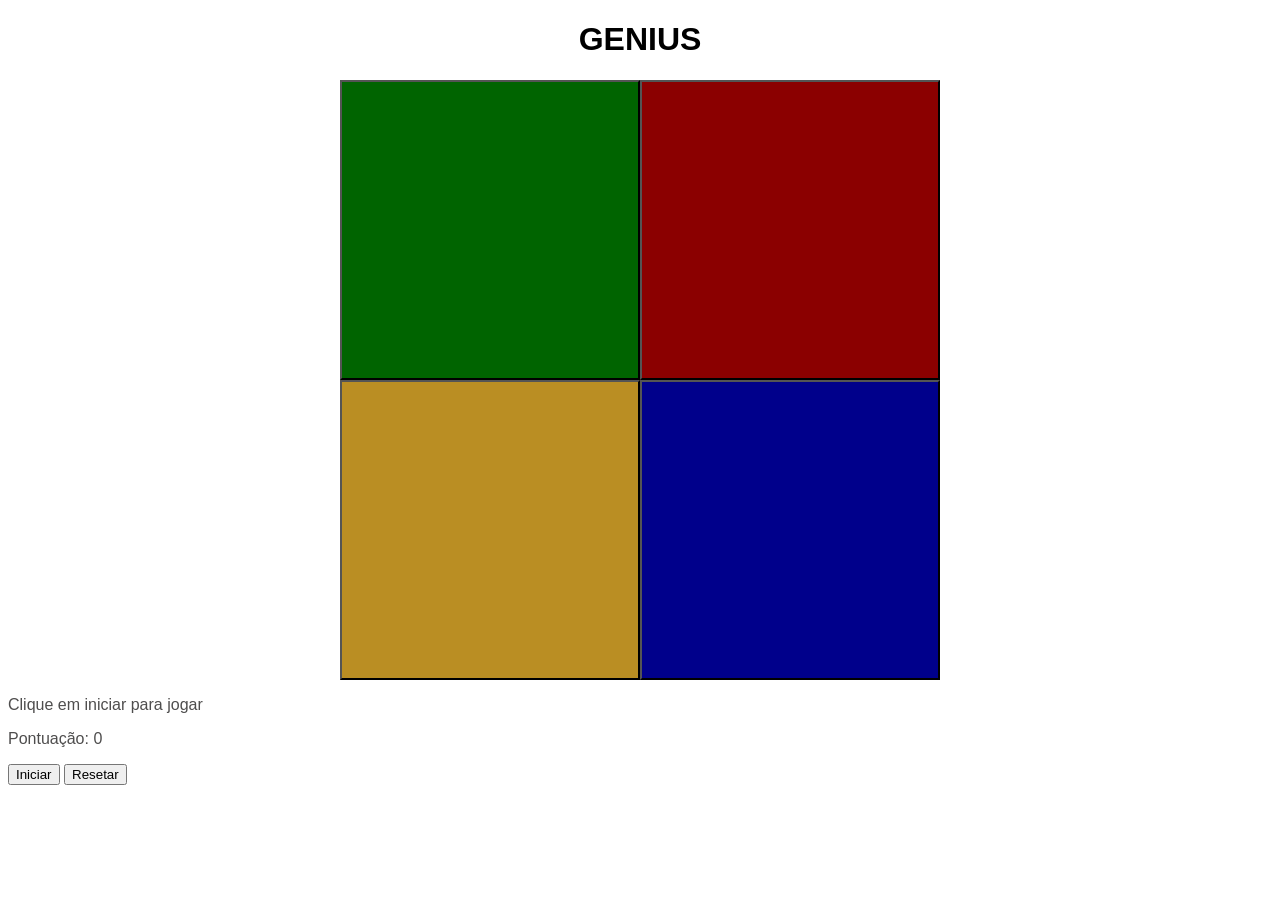
==== index.html @ 800a9b17 "Update Genius V1.0" ====
<!DOCTYPE html>
<html lang="pt-BR">
<head>
    <meta charset="UTF-8">
    <title>Jogo Genius</title>
    <link rel="stylesheet" href="style.css">
</head>

<body>

    <div class="container">

        <h1>GENIUS</h1>

        <!-- Área principal do jogo -->
        <div class="painel-jogo">

            <button class="cor cor-verde" data-cor="verde"></button>
            <button class="cor cor-vermelho" data-cor="vermelho"></button>
            <button class="cor cor-amarelo" data-cor="amarelo"></button>
            <button class="cor cor-azul" data-cor="azul"></button>

        </div>

        <!-- Status do jogo -->
        <p id="status">Clique em iniciar para jogar</p>

        <!-- Pontuação -->
        <p>Pontuação: <span id="pontuacao">0</span></p>
        <!-- Botões de controle -->
        <div class="acoes">

            <button id="btnIniciar">Iniciar</button>
            <button id="btnReset">Resetar</button>

        </div>

    </div>

    <script src="script.js"></script>

</body>
</html>
---- style.css ----
body{
    font-family: sans-serif;
    color:#131212bf;
}
h1{
    color: black;
    size: 20px;
    justify-content: center;
    display: flex;
}
.cor-verde{
    background-color: darkgreen;
    width: 300px;
    height: 300px;
}
.cor-vermelho{
    background-color: darkred;
    width: 300px;
    height: 300px;

}
.cor-azul{
    background-color: darkblue;
    width: 300px;
    height: 300px;

}
.cor-amarelo {
    background-color: #BA8E23;
    width: 300px;
    height: 300px;

}
.painel-jogo{
    display: grid;
 grid-template-columns: 300px 300px;
 grid-template-rows: 300px 300px;
 justify-content: center;

}
.ativo {
    opacity: 0.5;
    transform: scale(0.95);
}
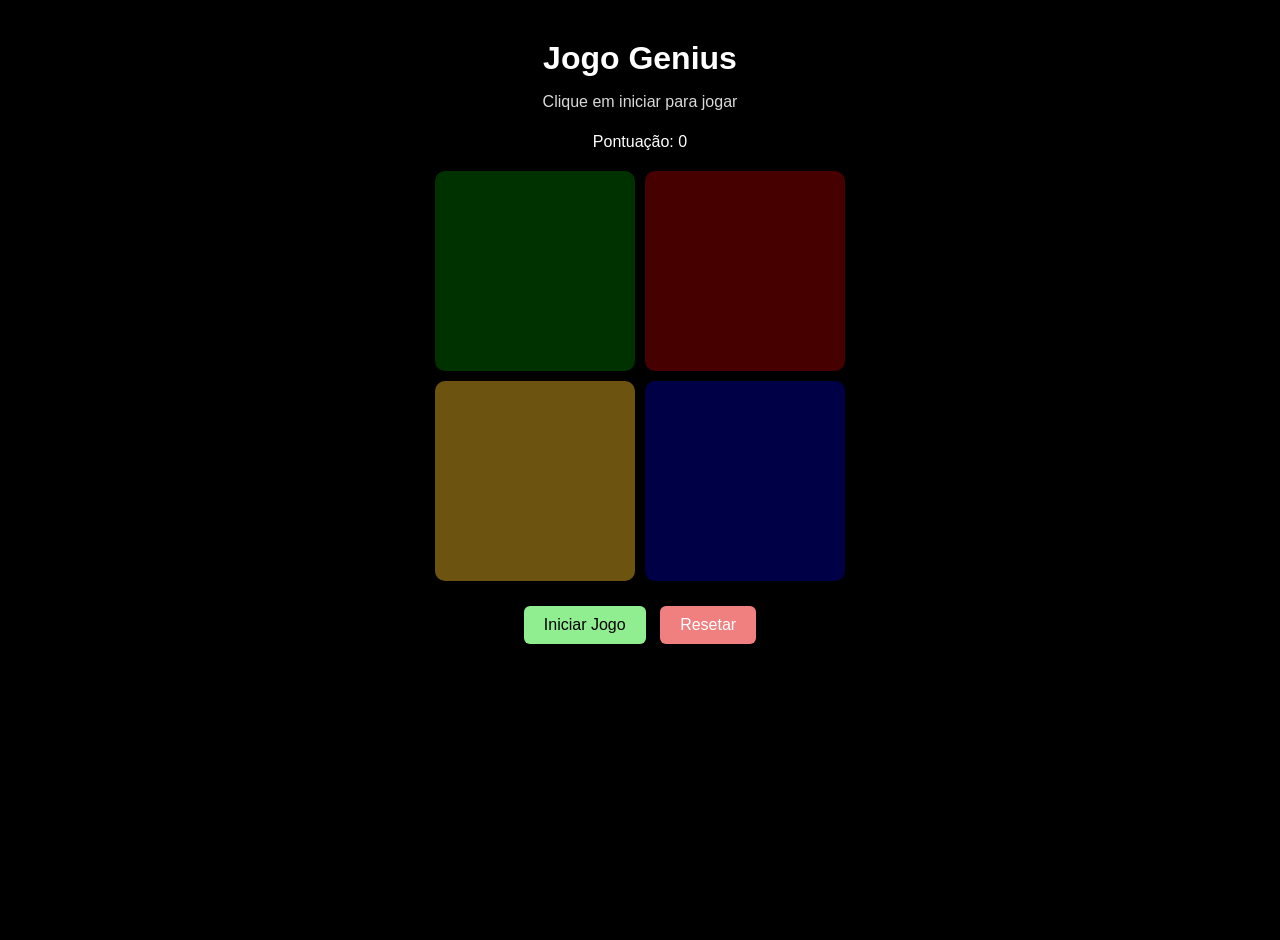
==== commit 95df9ac2: "Update Genius V1.1" ====
--- a/index.html
+++ b/index.html
@@ -1,43 +1,35 @@
 <!DOCTYPE html>
 <html lang="pt-BR">
 <head>
+    <!-- Configurações básicas da página -->
     <meta charset="UTF-8">
+    <meta name="viewport" content="width=device-width, initial-scale=1.0">
     <title>Jogo Genius</title>
     <link rel="stylesheet" href="style.css">
 </head>
+<body>
+    <!-- Estrutura principal visível do jogo -->
+    <div class="status">
+        <h1>Jogo Genius</h1>
+        <p id="status">Clique em iniciar para jogar</p>
+        <p>Pontuação: <span id="pontuacao">0</span></p>
 
-<body>
-
-    <div class="container">
-
-        <h1>GENIUS</h1>
-
-        <!-- Área principal do jogo -->
-        <div class="painel-jogo">
-
-            <button class="cor cor-verde" data-cor="verde"></button>
-            <button class="cor cor-vermelho" data-cor="vermelho"></button>
-            <button class="cor cor-amarelo" data-cor="amarelo"></button>
-            <button class="cor cor-azul" data-cor="azul"></button>
-
+        <!-- as quatro cores -->
+        <div class="quadrado">
+            <div class="cor verde" data-cor="verde"></div>
+            <div class="cor vermelho" data-cor="vermelho"></div>
+            <div class="cor amarelo" data-cor="amarelo"></div>
+            <div class="cor azul" data-cor="azul"></div>
         </div>
 
-        <!-- Status do jogo -->
-        <p id="status">Clique em iniciar para jogar</p>
-
-        <!-- Pontuação -->
-        <p>Pontuação: <span id="pontuacao">0</span></p>
         <!-- Botões de controle -->
-        <div class="acoes">
-
-            <button id="btnIniciar">Iniciar</button>
+        <div class="botao">
+            <button id="btnIniciar">Iniciar Jogo</button>
             <button id="btnReset">Resetar</button>
-
         </div>
-
     </div>
 
+    <!-- js -->
     <script src="script.js"></script>
-
 </body>
-</html>+</html>
--- a/style.css
+++ b/style.css
@@ -1,44 +1,108 @@
-body{
-    font-family: sans-serif;
-    color:#131212bf;
-}
-h1{
-    color: black;
-    size: 20px;
-    justify-content: center;
-    display: flex;
-}
-.cor-verde{
-    background-color: darkgreen;
-    width: 300px;
-    height: 300px;
-}
-.cor-vermelho{
-    background-color: darkred;
-    width: 300px;
-    height: 300px;
-
-}
-.cor-azul{
-    background-color: darkblue;
-    width: 300px;
-    height: 300px;
-
-}
-.cor-amarelo {
-    background-color: #BA8E23;
-    width: 300px;
-    height: 300px;
-
-}
-.painel-jogo{
-    display: grid;
- grid-template-columns: 300px 300px;
- grid-template-rows: 300px 300px;
- justify-content: center;
-
-}
-.ativo {
-    opacity: 0.5;
-    transform: scale(0.95);
-}+/* Estilo geral da página */
+body {
+    margin: 0;
+    min-height: 100vh;
+    background-color: black;
+    color: white;
+    font-family: Arial, Helvetica, sans-serif;
+    text-align: center;
+}
+
+/* Área principal com título, status e pontuação */
+.status {
+    margin-top: 40px;
+}
+
+h1 {
+    margin-bottom: 10px;
+}
+
+#status {
+    color: #d9d9d9;
+    min-height: 24px;
+    margin-bottom: 8px;
+}
+
+/* Grade onde ficam os quatro quadrados */
+.quadrado {
+    display: grid;
+    grid-template-columns: 200px 200px;
+    gap: 10px;
+    justify-content: center;
+    margin: 20px auto;
+}
+
+/* Estilo base aplicado a todas as cores */
+.cor {
+    width: 200px;
+    height: 200px;
+    border-radius: 10px;
+    cursor: pointer;
+    opacity: 0.5;
+    transition: opacity 0.2s ease, transform 0.2s ease, box-shadow 0.2s ease;
+}
+
+/* Cores individuais do painel */
+.verde {
+    background-color: darkgreen;
+}
+
+.vermelho {
+    background-color: darkred;
+}
+
+.amarelo {
+    background-color: goldenrod;
+}
+
+.azul {
+    background-color: darkblue;
+}
+
+/* Efeito ao passar o mouse */
+.cor:hover {
+    opacity: 0.75;
+}
+
+/* Efeito usado pelo JavaScript para "acender" a cor */
+.cor.ativo {
+    opacity: 1;
+    transform: scale(1.04);
+    box-shadow: 0 0 18px rgba(255, 255, 255, 0.85);
+}
+
+/* Área dos botões */
+.botao {
+    margin-top: 20px;
+}
+
+button {
+    padding: 10px 20px;
+    font-size: 16px;
+    cursor: pointer;
+    margin: 5px;
+    border: none;
+    border-radius: 6px;
+}
+
+#btnIniciar {
+    background-color: lightgreen;
+    color: black;
+}
+
+#btnReset {
+    background-color: lightcoral;
+    color: white;
+}
+
+/* Ajustes para telas menores */
+@media (max-width: 520px) {
+    .quadrado {
+        grid-template-columns: 150px 150px;
+    }
+
+    .cor {
+        width: 150px;
+        height: 150px;
+    }
+}
